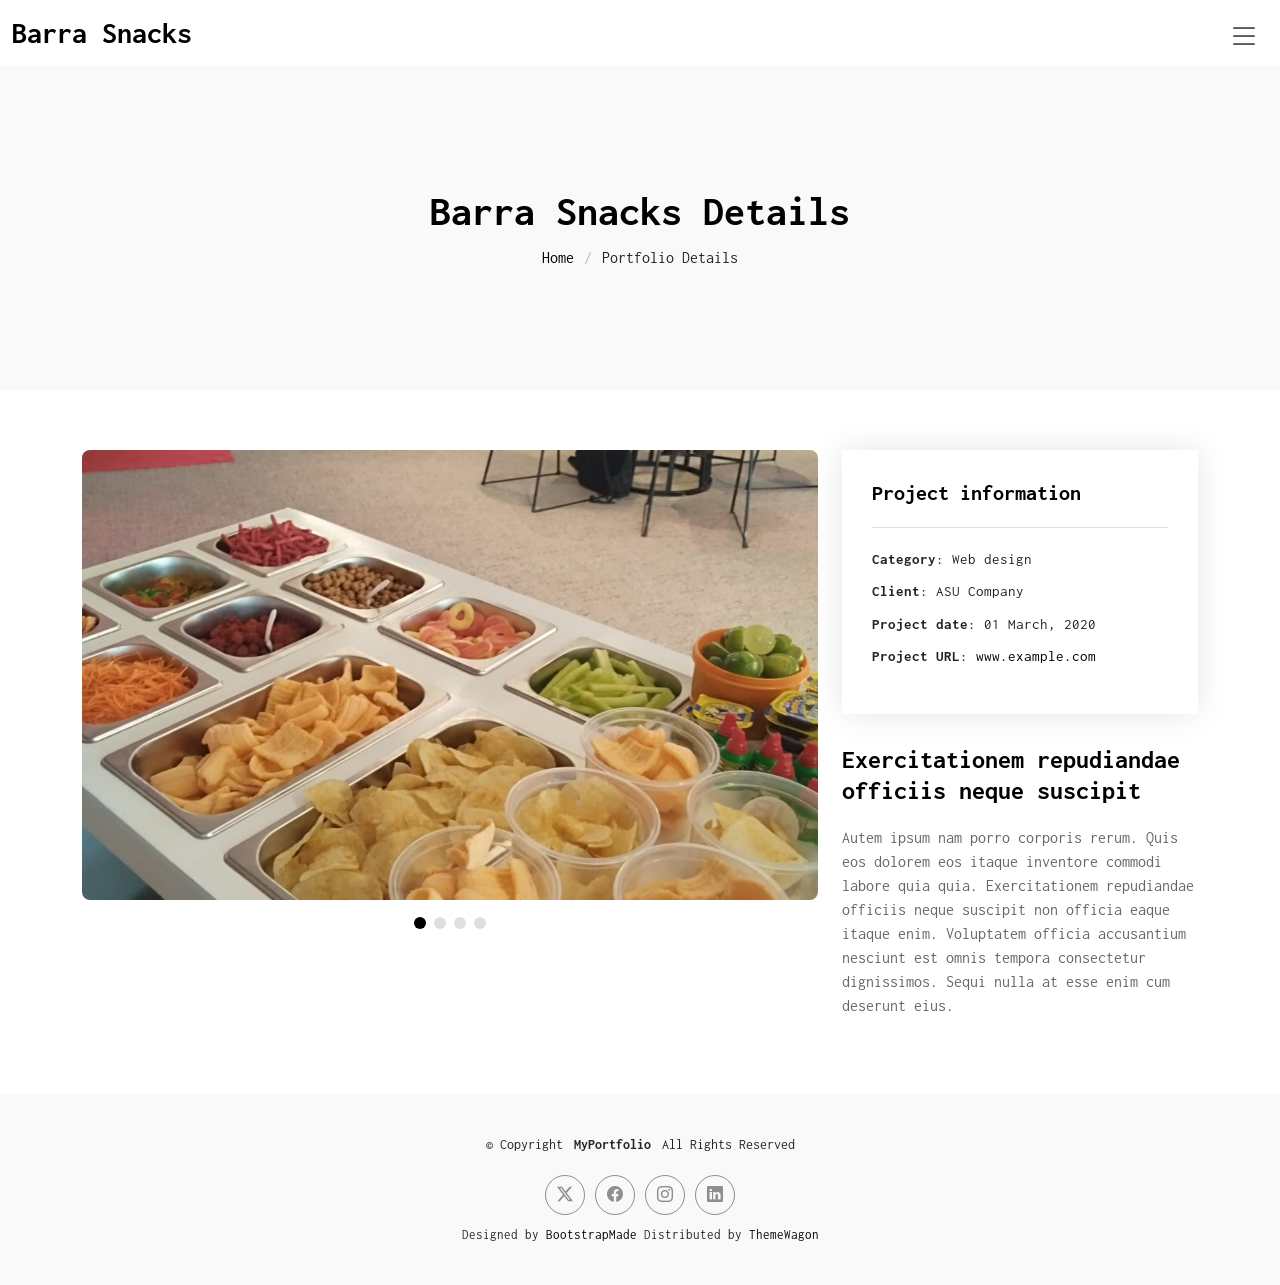
==== portfolio-barraSnacks.html @ 60c703ab "primera carga" ====
<!DOCTYPE html>
<html lang="en">

<head>
  <meta charset="utf-8">
  <meta content="width=device-width, initial-scale=1.0" name="viewport">
  <title>Barra Snacks</title>
  <meta name="description" content="">
  <meta name="keywords" content="">

  <!-- Favicons -->
  <link href="assets/img/favicon.png" rel="icon">
  <link href="assets/img/apple-touch-icon.png" rel="apple-touch-icon">

  <!-- Fonts -->
  <link href="https://fonts.googleapis.com" rel="preconnect">
  <link href="https://fonts.gstatic.com" rel="preconnect" crossorigin>
  <link href="https://fonts.googleapis.com/css2?family=Inconsolata:wght@200;300;400;500;600;700;800;900&display=swap" rel="stylesheet">

  <!-- Vendor CSS Files -->
  <link href="assets/vendor/bootstrap/css/bootstrap.min.css" rel="stylesheet">
  <link href="assets/vendor/bootstrap-icons/bootstrap-icons.css" rel="stylesheet">
  <link href="assets/vendor/aos/aos.css" rel="stylesheet">
  <link href="assets/vendor/glightbox/css/glightbox.min.css" rel="stylesheet">
  <link href="assets/vendor/swiper/swiper-bundle.min.css" rel="stylesheet">

  <!-- Main CSS File -->
  <link href="assets/css/main.css" rel="stylesheet">

</head>

<body class="portfolio-details-page">

  <header id="header" class="header d-flex align-items-center sticky-top">
    <div class="container-fluid  position-relative d-flex align-items-center justify-content-between">

      <a href="index.html" class="logo d-flex align-items-center">
        <!-- Uncomment the line below if you also wish to use an image logo -->
        <!-- <img src="assets/img/logo.png" alt=""> -->
        <h1 class="sitename">Barra Snacks</h1>
      </a>

      <nav id="navmenu" class="navmenu">
        <ul>
          <li><a href="index.html">Home</a></li>
          <li><a href="about.html">About</a></li>
          <li><a href="services.html">Services</a></li>
          <li><a href="portfolio.html">Portfolio</a></li>
          <li class="dropdown"><a href="#"><span>Dropdown</span> <i class="bi bi-chevron-down toggle-dropdown"></i></a>
            <ul>
              <li><a href="#">Dropdown 1</a></li>
              <li class="dropdown"><a href="#"><span>Deep Dropdown</span> <i class="bi bi-chevron-down toggle-dropdown"></i></a>
                <ul>
                  <li><a href="#">Deep Dropdown 1</a></li>
                  <li><a href="#">Deep Dropdown 2</a></li>
                  <li><a href="#">Deep Dropdown 3</a></li>
                  <li><a href="#">Deep Dropdown 4</a></li>
                  <li><a href="#">Deep Dropdown 5</a></li>
                </ul>
              </li>
              <li><a href="#">Dropdown 2</a></li>
              <li><a href="#">Dropdown 3</a></li>
              <li><a href="#">Dropdown 4</a></li>
            </ul>
          </li>
          <li><a href="contact.html">Contact</a></li>
        </ul>
        <i class="mobile-nav-toggle d-xl-none bi bi-list"></i>
      </nav>

    </div>
  </header>

  <main class="main">

    <!-- Page Title -->
    <div class="page-title light-background">
      <div class="container">
        <h1>Barra Snacks Details</h1>
        <nav class="breadcrumbs">
          <ol>
            <li><a href="index.html">Home</a></li>
            <li class="current">Portfolio Details</li>
          </ol>
        </nav>
      </div>
    </div><!-- End Page Title -->

    <!-- Portfolio Details Section -->
    <section id="portfolio-details" class="portfolio-details section">

      <div class="container" data-aos="fade-up" data-aos-delay="100">

        <div class="row gy-4">

          <div class="col-lg-8">
            <div class="portfolio-details-slider swiper init-swiper">

              <script type="application/json" class="swiper-config">
                {
                  "loop": true,
                  "speed": 600,
                  "autoplay": {
                    "delay": 5000
                  },
                  "slidesPerView": "auto",
                  "pagination": {
                    "el": ".swiper-pagination",
                    "type": "bullets",
                    "clickable": true
                  }
                }
              </script>

              <div class="swiper-wrapper align-items-center">

                <div class="swiper-slide">
                  <img src="assets/img/enGlobo/barraSnacks/bs1.jpeg" alt="">
                </div>

                <div class="swiper-slide">
                  <img src="assets/img/enGlobo/barraSnacks/bs2.jpeg" alt="">
                </div>

                <div class="swiper-slide">
                  <img src="assets/img/enGlobo/barraSnacks/bs3.jpeg" alt="">
                </div>

                <div class="swiper-slide">
                  <img src="assets/img/enGlobo/barraSnacks/bs4.jpeg" alt="">
                </div>

              </div>
              <div class="swiper-pagination"></div>
            </div>
          </div>

          <div class="col-lg-4">
            <div class="portfolio-info" data-aos="fade-up" data-aos-delay="200">
              <h3>Project information</h3>
              <ul>
                <li><strong>Category</strong>: Web design</li>
                <li><strong>Client</strong>: ASU Company</li>
                <li><strong>Project date</strong>: 01 March, 2020</li>
                <li><strong>Project URL</strong>: <a href="#">www.example.com</a></li>
              </ul>
            </div>
            <div class="portfolio-description" data-aos="fade-up" data-aos-delay="300">
              <h2>Exercitationem repudiandae officiis neque suscipit</h2>
              <p>
                Autem ipsum nam porro corporis rerum. Quis eos dolorem eos itaque inventore commodi labore quia quia. Exercitationem repudiandae officiis neque suscipit non officia eaque itaque enim. Voluptatem officia accusantium nesciunt est omnis tempora consectetur dignissimos. Sequi nulla at esse enim cum deserunt eius.
              </p>
            </div>
          </div>
          

        </div>

      </div>

    </section><!-- /Portfolio Details Section -->

  </main>

  <footer id="footer" class="footer light-background">

    <div class="container">
      <div class="copyright text-center ">
        <p>© <span>Copyright</span> <strong class="px-1 sitename">MyPortfolio</strong> <span>All Rights Reserved</span></p>
      </div>
      <div class="social-links d-flex justify-content-center">
        <a href=""><i class="bi bi-twitter-x"></i></a>
        <a href=""><i class="bi bi-facebook"></i></a>
        <a href=""><i class="bi bi-instagram"></i></a>
        <a href=""><i class="bi bi-linkedin"></i></a>
      </div>
      <div class="credits">
        <!-- All the links in the footer should remain intact. -->
        <!-- You can delete the links only if you've purchased the pro version. -->
        <!-- Licensing information: https://bootstrapmade.com/license/ -->
        <!-- Purchase the pro version with working PHP/AJAX contact form: [buy-url] -->
        Designed by <a href="https://bootstrapmade.com/">BootstrapMade</a> Distributed by <a href="https://themewagon.com" target="_blank">ThemeWagon</a>
      </div>
    </div>

  </footer>

  <!-- Scroll Top -->
  <a href="#" id="scroll-top" class="scroll-top d-flex align-items-center justify-content-center"><i class="bi bi-arrow-up-short"></i></a>

  <!-- Preloader -->
  <div id="preloader"></div>

  <!-- Vendor JS Files -->
  <script src="assets/vendor/bootstrap/js/bootstrap.bundle.min.js"></script>
  <script src="assets/vendor/php-email-form/validate.js"></script>
  <script src="assets/vendor/aos/aos.js"></script>
  <script src="assets/vendor/glightbox/js/glightbox.min.js"></script>
  <script src="assets/vendor/imagesloaded/imagesloaded.pkgd.min.js"></script>
  <script src="assets/vendor/isotope-layout/isotope.pkgd.min.js"></script>
  <script src="assets/vendor/swiper/swiper-bundle.min.js"></script>

  <!-- Main JS File -->
  <script src="assets/js/main.js"></script>

</body>

</html>
---- assets/css/main.css ----
/**
* Template Name: MyPortfolio
* Template URL: https://bootstrapmade.com/myportfolio-bootstrap-portfolio-website-template/
* Updated: Aug 08 2024 with Bootstrap v5.3.3
* Author: BootstrapMade.com
* License: https://bootstrapmade.com/license/
*/

/*--------------------------------------------------------------
# Font & Color Variables
# Help: https://bootstrapmade.com/color-system/
--------------------------------------------------------------*/
/* Fonts */
:root {
  --default-font: "Inconsolata",  system-ui, -apple-system, "Segoe UI", Roboto, "Helvetica Neue", Arial, "Noto Sans", "Liberation Sans", sans-serif, "Apple Color Emoji", "Segoe UI Emoji", "Segoe UI Symbol", "Noto Color Emoji";
  --heading-font: "Inconsolata",  sans-serif;
  --nav-font: "Inconsolata",  sans-serif;
}

/* Global Colors - The following color variables are used throughout the website. Updating them here will change the color scheme of the entire website */
:root { 
  --background-color: #ffffff; /* Background color for the entire website, including individual sections */
  --default-color: #212529; /* Default color used for the majority of the text content across the entire website */
  --heading-color: #000000; /* Color for headings, subheadings and title throughout the website */
  --accent-color: #000000; /* Accent color that represents your brand on the website. It's used for buttons, links, and other elements that need to stand out */
  --surface-color: #ffffff; /* The surface color is used as a background of boxed elements within sections, such as cards, icon boxes, or other elements that require a visual separation from the global background. */
  --contrast-color: #ffffff; /* Contrast color for text, ensuring readability against backgrounds of accent, heading, or default colors. */
}

/* Nav Menu Colors - The following color variables are used specifically for the navigation menu. They are separate from the global colors to allow for more customization options */
:root {
  --nav-color: #5b5b5b;  /* The default color of the main navmenu links */
  --nav-hover-color: #000000; /* Applied to main navmenu links when they are hovered over or active */
  --nav-mobile-background-color: #f5f5f5; /* Used as the background color for mobile navigation menu */
  --nav-dropdown-background-color: #ffffff; /* Used as the background color for dropdown items that appear when hovering over primary navigation items */
  --nav-dropdown-color: #5b5b5b; /* Used for navigation links of the dropdown items in the navigation menu. */
  --nav-dropdown-hover-color: #000000; /* Similar to --nav-hover-color, this color is applied to dropdown navigation links when they are hovered over. */
}

/* Color Presets - These classes override global colors when applied to any section or element, providing reuse of the sam color scheme. */

.light-background {
  --background-color: #f9f9f9;
  --surface-color: #ffffff;
}

.dark-background {
  --background-color: #060606;
  --default-color: #ffffff;
  --heading-color: #ffffff;
  --surface-color: #252525;
  --contrast-color: #ffffff;
}

/* Smooth scroll */
:root {
  scroll-behavior: smooth;
}

/*--------------------------------------------------------------
# General Styling & Shared Classes
--------------------------------------------------------------*/
body {
  color: var(--default-color);
  background-color: var(--background-color);
  font-family: var(--default-font);
}

a {
  color: var(--accent-color);
  text-decoration: none;
  transition: 0.3s;
}

a:hover {
  color: color-mix(in srgb, var(--accent-color), transparent 25%);
  text-decoration: none;
}

h1,
h2,
h3,
h4,
h5,
h6 {
  color: var(--heading-color);
  font-family: var(--heading-font);
}

/* PHP Email Form Messages
------------------------------*/
.php-email-form .error-message {
  display: none;
  background: #df1529;
  color: #ffffff;
  text-align: left;
  padding: 15px;
  margin-bottom: 24px;
  font-weight: 600;
}

.php-email-form .sent-message {
  display: none;
  color: #ffffff;
  background: #059652;
  text-align: center;
  padding: 15px;
  margin-bottom: 24px;
  font-weight: 600;
}

.php-email-form .loading {
  display: none;
  background: var(--surface-color);
  text-align: center;
  padding: 15px;
  margin-bottom: 24px;
}

.php-email-form .loading:before {
  content: "";
  display: inline-block;
  border-radius: 50%;
  width: 24px;
  height: 24px;
  margin: 0 10px -6px 0;
  border: 3px solid var(--accent-color);
  border-top-color: var(--surface-color);
  animation: php-email-form-loading 1s linear infinite;
}

@keyframes php-email-form-loading {
  0% {
    transform: rotate(0deg);
  }

  100% {
    transform: rotate(360deg);
  }
}

/*--------------------------------------------------------------
# Global Header
--------------------------------------------------------------*/
.header {
  color: var(--default-color);
  background-color: var(--background-color);
  padding: 15px 0;
  transition: all 0.5s;
  z-index: 997;
}

.header .logo {
  line-height: 1;
}

.header .logo img {
  max-height: 32px;
  margin-right: 8px;
}

.header .logo h1 {
  font-size: 30px;
  margin: 0;
  font-weight: 700;
  color: var(--heading-color);
}

/*--------------------------------------------------------------
# Navigation Menu
--------------------------------------------------------------*/
/* Navmenu */
.mobile-nav-toggle {
  color: var(--nav-color);
  position: fixed;
  top: 20px;
  right: 20px;
  font-size: 32px;
  line-height: 0;
  cursor: pointer;
  display: block !important;
  z-index: 998;
  transition: 0.3s;
}

.mobile-nav-toggle:hover {
  color: var(--nav-hover-color);
}

.navmenu {
  position: fixed;
  top: 0;
  bottom: 0;
  right: -300px;
  z-index: 997;
  transition: 0.3s;
  width: 300px;
  overflow: hidden;
}

.navmenu ul {
  display: block;
  list-style: none;
  padding: 10px 0;
  margin: 0;
  overflow-y: auto;
  transition: 0.3s;
  z-index: 998;
}

.navmenu a,
.navmenu a:focus {
  color: var(--nav-dropdown-color);
  padding: 10px 20px;
  font-family: var(--nav-font);
  font-size: 17px;
  font-weight: 500;
  display: flex;
  align-items: center;
  justify-content: space-between;
  white-space: nowrap;
  transition: 0.3s;
}

.navmenu a i,
.navmenu a:focus i {
  font-size: 12px;
  line-height: 0;
  margin-left: 5px;
  width: 30px;
  height: 30px;
  display: flex;
  align-items: center;
  justify-content: center;
  border-radius: 50%;
  transition: 0.3s;
  background-color: color-mix(in srgb, var(--accent-color), transparent 90%);
}

.navmenu a i:hover,
.navmenu a:focus i:hover {
  background-color: var(--accent-color);
  color: var(--contrast-color);
}

.navmenu a:hover,
.navmenu .active,
.navmenu .active:focus {
  color: var(--nav-dropdown-hover-color);
}

.navmenu .active i,
.navmenu .active:focus i {
  background-color: var(--accent-color);
  color: var(--contrast-color);
  transform: rotate(180deg);
}

.navmenu .dropdown ul {
  position: static;
  display: none;
  z-index: 99;
  padding: 10px 0;
  margin: 10px 20px;
  box-shadow: none;
  transition: all 0.5s ease-in-out;
}

.navmenu .dropdown>.dropdown-active {
  display: block;
  background-color: var(--nav-dropdown-background-color);
  border: 1px solid color-mix(in srgb, var(--nav-dropdown-color), transparent 90%);
}

.mobile-nav-active {
  overflow: hidden;
}

.mobile-nav-active .mobile-nav-toggle {
  right: 310px;
  background-color: var(--surface-color);
  border-radius: 50%;
  border: 1px solid color-mix(in srgb, var(--default-color), transparent 80%);
}

.mobile-nav-active .navmenu {
  position: fixed;
  overflow: hidden;
  top: 0;
  bottom: 0;
  right: 0;
  background-color: var(--nav-mobile-background-color);
  transition: 0.3s;
}

/*--------------------------------------------------------------
# Global Footer
--------------------------------------------------------------*/
.footer {
  color: var(--default-color);
  background-color: var(--background-color);
  font-size: 14px;
  padding: 40px 0;
  position: relative;
}

.footer .copyright p {
  margin-bottom: 0;
}

.footer .social-links {
  margin-top: 20px;
}

.footer .social-links a {
  display: flex;
  align-items: center;
  justify-content: center;
  width: 40px;
  height: 40px;
  border-radius: 50%;
  border: 1px solid color-mix(in srgb, var(--default-color), transparent 50%);
  font-size: 16px;
  color: color-mix(in srgb, var(--default-color), transparent 50%);
  margin: 0 5px;
  transition: 0.3s;
}

.footer .social-links a:hover {
  color: var(--accent-color);
  border-color: var(--accent-color);
}

.footer .credits {
  margin-top: 10px;
  font-size: 13px;
  text-align: center;
}

/*--------------------------------------------------------------
# Preloader
--------------------------------------------------------------*/
#preloader {
  position: fixed;
  inset: 0;
  z-index: 9999;
  overflow: hidden;
  background-color: var(--background-color);
  transition: all 0.6s ease-out;
}

#preloader:before {
  content: "";
  position: fixed;
  top: calc(50% - 30px);
  left: calc(50% - 30px);
  border: 6px solid var(--accent-color);
  border-top-color: color-mix(in srgb, var(--accent-color), transparent 90%);
  border-radius: 50%;
  width: 60px;
  height: 60px;
  animation: animate-preloader 1s linear infinite;
}

@keyframes animate-preloader {
  0% {
    transform: rotate(0deg);
  }

  100% {
    transform: rotate(360deg);
  }
}

/*--------------------------------------------------------------
# Scroll Top Button
--------------------------------------------------------------*/
.scroll-top {
  position: fixed;
  visibility: hidden;
  opacity: 0;
  right: 15px;
  bottom: -15px;
  z-index: 99999;
  background-color: var(--accent-color);
  width: 44px;
  height: 44px;
  border-radius: 50px;
  transition: all 0.4s;
}

.scroll-top i {
  font-size: 24px;
  color: var(--contrast-color);
  line-height: 0;
}

.scroll-top:hover {
  background-color: color-mix(in srgb, var(--accent-color), transparent 20%);
  color: var(--contrast-color);
}

.scroll-top.active {
  visibility: visible;
  opacity: 1;
  bottom: 15px;
}

/*--------------------------------------------------------------
# Disable aos animation delay on mobile devices
--------------------------------------------------------------*/
@media screen and (max-width: 768px) {
  [data-aos-delay] {
    transition-delay: 0 !important;
  }
}

/*--------------------------------------------------------------
# Global Page Titles & Breadcrumbs
--------------------------------------------------------------*/
.page-title {
  color: var(--default-color);
  background-color: var(--background-color);
  padding: 120px 0;
  text-align: center;
  position: relative;
}

.page-title h1 {
  font-size: 42px;
  font-weight: 700;
  margin-bottom: 10px;
}

.page-title .breadcrumbs ol {
  display: flex;
  flex-wrap: wrap;
  list-style: none;
  justify-content: center;
  padding: 0;
  margin: 0;
  font-size: 16px;
  font-weight: 400;
}

.page-title .breadcrumbs ol li+li {
  padding-left: 10px;
}

.page-title .breadcrumbs ol li+li::before {
  content: "/";
  display: inline-block;
  padding-right: 10px;
  color: color-mix(in srgb, var(--default-color), transparent 70%);
}

/*--------------------------------------------------------------
# Global Sections
--------------------------------------------------------------*/
section,
.section {
  color: var(--default-color);
  background-color: var(--background-color);
  padding: 60px 0;
  scroll-margin-top: 90px;
  overflow: clip;
}

@media (max-width: 1199px) {

  section,
  .section {
    scroll-margin-top: 66px;
  }
}

/*--------------------------------------------------------------
# Global Section Titles
--------------------------------------------------------------*/
.section-title {
  text-align: center;
  padding-bottom: 60px;
  position: relative;
}

.section-title h2 {
  font-size: 32px;
  font-weight: 400;
  margin-bottom: 15px;
}

.section-title p {
  margin-bottom: 0;
}

/*--------------------------------------------------------------
# Portfolio Section
--------------------------------------------------------------*/
.portfolio .portfolio-info h3 {
  font-size: 24px;
  margin-bottom: 5px;
}

.portfolio .portfolio-info p {
  font-size: 15px;
}

.portfolio .portfolio-filters {
  padding: 0;
  margin: 0 auto 20px auto;
  list-style: none;
}

.portfolio .portfolio-filters li {
  cursor: pointer;
  display: inline-block;
  padding: 0;
  font-size: 16px;
  font-weight: 400;
  margin: 0 10px;
  line-height: 1;
  margin-bottom: 5px;
  transition: all 0.3s ease-in-out;
}

.portfolio .portfolio-filters li:hover,
.portfolio .portfolio-filters li.filter-active {
  border-bottom: 2px solid var(--default-color);
  padding-bottom: 3px;
}

.portfolio .portfolio-filters li:first-child {
  margin-left: 0;
}

.portfolio .portfolio-filters li:last-child {
  margin-right: 5px;
}

@media (max-width: 575px) {
  .portfolio .portfolio-filters li {
    font-size: 14px;
    margin: 0 5px;
  }
}

.portfolio .portfolio-content {
  position: relative;
  overflow: hidden;
}

.portfolio .portfolio-content img {
  transition: 0.3s;
}

.portfolio .portfolio-content .portfolio-info {
  opacity: 0;
  position: absolute;
  inset: 0;
  z-index: 3;
  transition: all ease-in-out 0.3s;
  background: rgba(0, 0, 0, 0.6);
  padding: 15px;
  display: flex;
  align-items: center;
  justify-content: center;
  flex-direction: column;
}

.portfolio .portfolio-content .portfolio-info h4 {
  font-size: 18px;
  mask-border: 0;
  font-weight: 400;
  color: #ffffff;
  display: inline-block;
}

.portfolio .portfolio-content .portfolio-info p {
  text-align: center;
  display: inline-block;
  font-size: 14px;
  font-weight: 400;
  color: rgba(255, 255, 255, 0.8);
}

.portfolio .portfolio-content .portfolio-info .preview-link,
.portfolio .portfolio-content .portfolio-info .details-link {
  font-size: 26px;
  color: #fff;
  transition: 0.3s;
  line-height: 1.2;
}

.portfolio .portfolio-content .portfolio-info .preview-link:hover,
.portfolio .portfolio-content .portfolio-info .details-link:hover {
  color: var(--accent-color);
}

.portfolio .portfolio-content .portfolio-info .details-link {
  left: 50%;
  font-size: 34px;
  line-height: 0;
}

.portfolio .portfolio-content:hover .portfolio-info {
  opacity: 1;
}

.portfolio .portfolio-content:hover img {
  transform: scale(1.1);
}

/*--------------------------------------------------------------
# Clients Section
--------------------------------------------------------------*/
.clients .swiper-slide img {
  opacity: 0.5;
  transition: 0.3s;
  filter: grayscale(100);
}

.clients .swiper-slide img:hover {
  filter: none;
  opacity: 1;
}

.clients .swiper-wrapper {
  height: auto;
}

.clients .swiper-pagination {
  margin-top: 20px;
  position: relative;
}

.clients .swiper-pagination .swiper-pagination-bullet {
  width: 12px;
  height: 12px;
  opacity: 1;
  background-color: color-mix(in srgb, var(--default-color), transparent 80%);
}

.clients .swiper-pagination .swiper-pagination-bullet-active {
  background-color: var(--accent-color);
}

/*--------------------------------------------------------------
# Services Section
--------------------------------------------------------------*/
.services .service-item {
  background-color: var(--surface-color);
  padding: 40px;
  box-shadow: 0px 0 30px rgba(0, 0, 0, 0.1);
  height: 100%;
}

.services .service-item .icon {
  width: 48px;
  height: 48px;
  position: relative;
  margin-bottom: 50px;
}

.services .service-item .icon i {
  color: color-mix(in srgb, var(--heading-color), transparent 30%);
  font-size: 56px;
  transition: ease-in-out 0.3s;
  z-index: 2;
  position: relative;
}

.services .service-item .icon:before {
  position: absolute;
  content: "";
  height: 100%;
  width: 100%;
  background: color-mix(in srgb, var(--heading-color), transparent 95%);
  border-radius: 50px;
  z-index: 1;
  top: 10px;
  right: -20px;
  transition: 0.3s;
}

.services .service-item h3 {
  color: color-mix(in srgb, var(--heading-color), transparent 20%);
  font-weight: 700;
  margin: 0 0 20px 0;
  padding-bottom: 8px;
  font-size: 22px;
  position: relative;
  display: inline-block;
  border-bottom: 4px solid color-mix(in srgb, var(--heading-color), transparent 90%);
  transition: 0.3s;
}

.services .service-item p {
  line-height: 24px;
  font-size: 14px;
  margin-bottom: 0;
}

.services .service-item .readmore {
  margin-top: 15px;
  display: inline-block;
  color: color-mix(in srgb, var(--default-color), transparent 30%);
}

.services .service-item:hover .icon i {
  color: var(--heading-color);
}

.services .service-item:hover .icon:before {
  background: color-mix(in srgb, var(--heading-color), transparent 90%);
}

.services .service-item:hover h3 {
  border-color: color-mix(in srgb, var(--accent-color), transparent 70%);
  color: var(--heading-color);
}

.services .service-item:hover .readmore {
  color: var(--accent-color);
}

/*--------------------------------------------------------------
# Testimonials Section
--------------------------------------------------------------*/
.testimonials .section-header {
  margin-bottom: 40px;
}

.testimonials .testimonials-carousel,
.testimonials .testimonials-slider {
  overflow: hidden;
}

.testimonials .testimonial-item {
  text-align: center;
}

.testimonials .testimonial-item .testimonial-img {
  width: 120px;
  border-radius: 50%;
  border: 4px solid var(--background-color);
  margin: 0 auto;
}

.testimonials .testimonial-item h3 {
  font-size: 20px;
  font-weight: bold;
  margin: 10px 0 5px 0;
}

.testimonials .testimonial-item h4 {
  font-size: 14px;
  color: color-mix(in srgb, var(--default-color), transparent 40%);
  margin: 0 0 15px 0;
}

.testimonials .testimonial-item .stars {
  margin-bottom: 15px;
}

.testimonials .testimonial-item .stars i {
  color: #ffc107;
  margin: 0 1px;
}

.testimonials .testimonial-item .quote-icon-left,
.testimonials .testimonial-item .quote-icon-right {
  color: color-mix(in srgb, var(--accent-color), transparent 50%);
  font-size: 26px;
  line-height: 0;
}

.testimonials .testimonial-item .quote-icon-left {
  display: inline-block;
  left: -5px;
  position: relative;
}

.testimonials .testimonial-item .quote-icon-right {
  display: inline-block;
  right: -5px;
  position: relative;
  top: 10px;
  transform: scale(-1, -1);
}

.testimonials .testimonial-item p {
  font-style: italic;
  margin: 0 auto 15px auto;
}

.testimonials .swiper-wrapper {
  height: auto;
}

.testimonials .swiper-pagination {
  margin-top: 20px;
  position: relative;
}

.testimonials .swiper-pagination .swiper-pagination-bullet {
  width: 12px;
  height: 12px;
  opacity: 1;
  background-color: color-mix(in srgb, var(--default-color), transparent 85%);
}

.testimonials .swiper-pagination .swiper-pagination-bullet-active {
  background-color: var(--accent-color);
}

@media (min-width: 992px) {
  .testimonials .testimonial-item p {
    width: 80%;
  }
}

/*--------------------------------------------------------------
# About Section
--------------------------------------------------------------*/
.about .content h2 {
  font-weight: 700;
  font-size: 24px;
}

.about .content ul {
  list-style: none;
  padding: 0;
}

.about .content ul li {
  margin-bottom: 20px;
  display: flex;
  align-items: center;
}

.about .content ul strong {
  margin-right: 10px;
}

.about .content ul i {
  font-size: 16px;
  margin-right: 5px;
  color: var(--accent-color);
  line-height: 0;
}

/*--------------------------------------------------------------
# Resume Section
--------------------------------------------------------------*/
.resume .resume-title {
  color: var(--heading-color);
  font-size: 26px;
  font-weight: 700;
  margin-top: 20px;
  margin-bottom: 20px;
}

.resume .resume-item {
  padding: 0 0 20px 20px;
  margin-top: -2px;
  border-left: 2px solid var(--accent-color);
  position: relative;
}

.resume .resume-item h4 {
  line-height: 18px;
  font-size: 18px;
  font-weight: 600;
  text-transform: uppercase;
  color: color-mix(in srgb, var(--default-color), transparent 20%);
  margin-bottom: 10px;
}

.resume .resume-item h5 {
  font-size: 16px;
  padding: 5px 15px;
  display: inline-block;
  font-weight: 600;
  margin-bottom: 10px;
}

.resume .resume-item ul {
  padding-left: 20px;
}

.resume .resume-item ul li {
  padding-bottom: 10px;
}

.resume .resume-item:last-child {
  padding-bottom: 0;
}

.resume .resume-item::before {
  content: "";
  position: absolute;
  width: 16px;
  height: 16px;
  border-radius: 50px;
  left: -9px;
  top: 0;
  background: var(--background-color);
  border: 2px solid var(--accent-color);
}

/*--------------------------------------------------------------
# Pricing Section
--------------------------------------------------------------*/
.pricing .pricing-item {
  background-color: var(--surface-color);
  padding: 60px 40px;
  box-shadow: 0 3px 20px -2px rgba(0, 0, 0, 0.1);
  height: 100%;
  position: relative;
}

.pricing h3 {
  font-weight: 600;
  margin-bottom: 15px;
  font-size: 20px;
}

.pricing h4 {
  font-size: 48px;
  color: var(--accent-color);
  font-family: var(--heading-font);
  font-weight: 400;
}

.pricing h4 sup {
  font-size: 28px;
}

.pricing h4 span {
  color: color-mix(in srgb, var(--default-color), transparent 60%);
  font-size: 18px;
}

.pricing ul {
  padding: 20px 0;
  list-style: none;
  color: color-mix(in srgb, var(--default-color), transparent 30%);
  text-align: left;
  line-height: 20px;
}

.pricing ul li {
  padding: 10px 0;
  display: flex;
  align-items: center;
}

.pricing ul i {
  color: #059652;
  font-size: 24px;
  padding-right: 3px;
}

.pricing ul .na {
  color: color-mix(in srgb, var(--default-color), transparent 60%);
}

.pricing ul .na i {
  color: color-mix(in srgb, var(--default-color), transparent 60%);
}

.pricing ul .na span {
  text-decoration: line-through;
}

.pricing .buy-btn {
  color: color-mix(in srgb, var(--default-color), transparent 40%);
  background-color: var(--background-color);
  display: inline-block;
  padding: 8px 35px 10px 35px;
  border-radius: 4px;
  border: 1px solid color-mix(in srgb, var(--default-color), transparent 60%);
  transition: none;
  font-size: 16px;
  font-weight: 500;
  font-family: var(--heading-font);
  transition: 0.3s;
}

.pricing .buy-btn:hover {
  background: var(--accent-color);
  border-color: var(--accent-color);
  color: var(--contrast-color);
}

.pricing .featured {
  z-index: 10;
}

.pricing .featured .pricing-item {
  background: var(--accent-color);
}

@media (min-width: 992px) {
  .pricing .featured .pricing-item {
    transform: scale(1.02, 1.1);
  }
}

.pricing .featured h3,
.pricing .featured h4,
.pricing .featured h4 span,
.pricing .featured ul,
.pricing .featured ul .na,
.pricing .featured ul i,
.pricing .featured ul .na i {
  color: var(--contrast-color);
}

.pricing .featured .buy-btn {
  background: var(--accent-color);
  color: var(--contrast-color);
  border-color: var(--contrast-color);
}

.pricing .featured .buy-btn:hover {
  background: color-mix(in srgb, var(--background-color), transparent 92%);
}

/*--------------------------------------------------------------
# Alt Pricing Section
--------------------------------------------------------------*/
.alt-pricing .pricing-item {
  border-bottom: 1px dashed color-mix(in srgb, var(--default-color), transparent 60%);
  width: 100%;
  height: 100%;
  padding: 0 0 15px 0;
}

.alt-pricing .pricing-item h3 {
  margin: 0;
  font-size: 20px;
  font-weight: 600;
}

.alt-pricing .pricing-item h4 {
  margin: 0;
  font-size: 18px;
  color: var(--accent-color);
}

/*--------------------------------------------------------------
# Portfolio Details Section
--------------------------------------------------------------*/
.portfolio-details .portfolio-details-slider img {
  width: 100%;
}

.portfolio-details .portfolio-details-slider .swiper-pagination {
  margin-top: 20px;
  position: relative;
}

.portfolio-details .portfolio-details-slider .swiper-pagination .swiper-pagination-bullet {
  width: 12px;
  height: 12px;
  background-color: color-mix(in srgb, var(--default-color), transparent 85%);
  opacity: 1;
}

.portfolio-details .portfolio-details-slider .swiper-pagination .swiper-pagination-bullet-active {
  background-color: var(--accent-color);
}

.portfolio-details .portfolio-info {
  background-color: var(--surface-color);
  padding: 30px;
  box-shadow: 0px 0 30px rgba(0, 0, 0, 0.1);
}

.portfolio-details .portfolio-info h3 {
  font-size: 22px;
  font-weight: 700;
  margin-bottom: 20px;
  padding-bottom: 20px;
  border-bottom: 1px solid color-mix(in srgb, var(--default-color), transparent 85%);
}

.portfolio-details .portfolio-info ul {
  list-style: none;
  padding: 0;
  font-size: 15px;
}

.portfolio-details .portfolio-info ul li+li {
  margin-top: 10px;
}

.portfolio-details .portfolio-description {
  padding-top: 30px;
}

.portfolio-details .portfolio-description h2 {
  font-size: 26px;
  font-weight: 700;
  margin-bottom: 20px;
}

.portfolio-details .portfolio-description p {
  padding: 0;
  color: color-mix(in srgb, var(--default-color), transparent 30%);
}

/*--------------------------------------------------------------
# Service Details Section
--------------------------------------------------------------*/
.service-details .services-list {
  background-color: var(--surface-color);
  padding: 10px 30px;
  border: 1px solid color-mix(in srgb, var(--default-color), transparent 90%);
  margin-bottom: 20px;
}

.service-details .services-list a {
  display: block;
  line-height: 1;
  padding: 8px 0 8px 15px;
  border-left: 3px solid color-mix(in srgb, var(--default-color), transparent 70%);
  margin: 20px 0;
  color: color-mix(in srgb, var(--default-color), transparent 20%);
  transition: 0.3s;
}

.service-details .services-list a.active {
  color: var(--heading-color);
  font-weight: 700;
  border-color: var(--accent-color);
}

.service-details .services-list a:hover {
  border-color: var(--accent-color);
}

.service-details .services-img {
  margin-bottom: 20px;
}

.service-details h3 {
  font-size: 26px;
  font-weight: 700;
}

.service-details h4 {
  font-size: 20px;
  font-weight: 700;
}

.service-details p {
  font-size: 15px;
}

.service-details ul {
  list-style: none;
  padding: 0;
  font-size: 15px;
}

.service-details ul li {
  padding: 5px 0;
  display: flex;
  align-items: center;
}

.service-details ul i {
  font-size: 20px;
  margin-right: 8px;
  color: var(--accent-color);
}

/*--------------------------------------------------------------
# Starter Section Section
--------------------------------------------------------------*/
.starter-section {
  /* Add your styles here */
}

/*--------------------------------------------------------------
# Contact Section
--------------------------------------------------------------*/
.contact {
  background-image: url("../img/contact-bg.png");
  background-position: left center;
  background-repeat: no-repeat;
  position: relative;
}

@media (max-width: 640px) {
  .contact {
    background-position: center 50px;
    background-size: contain;
  }
}

.contact:before {
  content: "";
  background: color-mix(in srgb, var(--background-color), transparent 30%);
  position: absolute;
  bottom: 0;
  top: 0;
  left: 0;
  right: 0;
}

.contact .info-item+.info-item {
  margin-top: 40px;
}

.contact .info-item i {
  background: var(--accent-color);
  color: var(--contrast-color);
  font-size: 20px;
  width: 44px;
  height: 44px;
  display: flex;
  justify-content: center;
  align-items: center;
  border-radius: 50px;
  transition: all 0.3s ease-in-out;
  margin-right: 15px;
}

.contact .info-item h3 {
  padding: 0;
  font-size: 18px;
  font-weight: 700;
  margin-bottom: 5px;
}

.contact .info-item p {
  padding: 0;
  margin-bottom: 0;
  font-size: 14px;
}

.contact .php-email-form {
  height: 100%;
}

.contact .php-email-form input[type=text],
.contact .php-email-form input[type=email],
.contact .php-email-form textarea {
  font-size: 14px;
  padding: 10px 15px;
  box-shadow: none;
  border-radius: 0;
  color: var(--default-color);
  background-color: color-mix(in srgb, var(--background-color), transparent 50%);
  border-color: color-mix(in srgb, var(--default-color), transparent 80%);
}

.contact .php-email-form input[type=text]:focus,
.contact .php-email-form input[type=email]:focus,
.contact .php-email-form textarea:focus {
  border-color: var(--accent-color);
}

.contact .php-email-form input[type=text]::placeholder,
.contact .php-email-form input[type=email]::placeholder,
.contact .php-email-form textarea::placeholder {
  color: color-mix(in srgb, var(--default-color), transparent 70%);
}

.contact .php-email-form button[type=submit] {
  color: var(--contrast-color);
  background: var(--accent-color);
  border: 0;
  padding: 10px 30px;
  transition: 0.4s;
  border-radius: 50px;
}

.contact .php-email-form button[type=submit]:hover {
  background: color-mix(in srgb, var(--accent-color), transparent 20%);
}

/* Fija la altura del contenedor del slide y centra su contenido */
.portfolio-details .swiper-slide {
  height: 450px; /* Ajusta este valor según la altura deseada */
  display: flex;
  align-items: center;
  justify-content: center;
  overflow: hidden;
}

/* Fuerza a la imagen a cubrir el área manteniendo su proporción */
.portfolio-details .swiper-slide img {
  width: 100%;
  height: 100%;
  object-fit: cover; /* Recorta los bordes para llenar el espacio sin deformar */
  border-radius: 8px; /* Opcional: bordes redondeados */
}
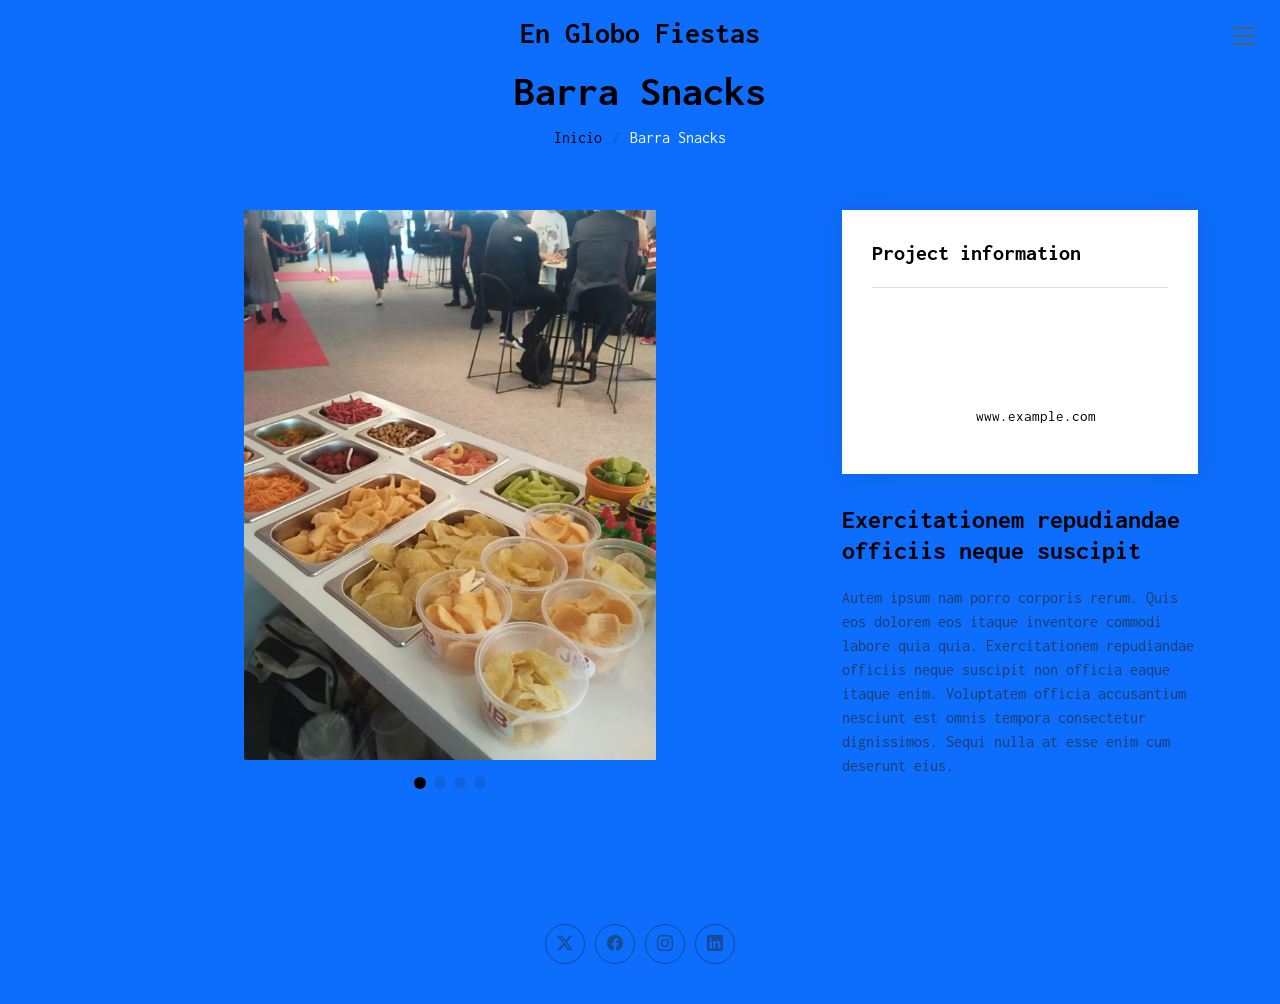
==== commit 86473ea0: "primeros cambios el fondo azul y logo" ====
--- a/portfolio-barraSnacks.html
+++ b/portfolio-barraSnacks.html
@@ -37,7 +37,7 @@
       <a href="index.html" class="logo d-flex align-items-center">
         <!-- Uncomment the line below if you also wish to use an image logo -->
         <!-- <img src="assets/img/logo.png" alt=""> -->
-        <h1 class="sitename">Barra Snacks</h1>
+        <h1 class="sitename">En Globo Fiestas</h1>
       </a>
 
       <nav id="navmenu" class="navmenu">
@@ -76,11 +76,11 @@
     <!-- Page Title -->
     <div class="page-title light-background">
       <div class="container">
-        <h1>Barra Snacks Details</h1>
+        <h1>Barra Snacks</h1>
         <nav class="breadcrumbs">
           <ol>
-            <li><a href="index.html">Home</a></li>
-            <li class="current">Portfolio Details</li>
+            <li><a href="index.html">Inicio</a></li>
+            <li class="current">Barra Snacks</li>
           </ol>
         </nav>
       </div>
@@ -165,22 +165,14 @@
   <footer id="footer" class="footer light-background">
 
     <div class="container">
-      <div class="copyright text-center ">
-        <p>© <span>Copyright</span> <strong class="px-1 sitename">MyPortfolio</strong> <span>All Rights Reserved</span></p>
-      </div>
+      
       <div class="social-links d-flex justify-content-center">
         <a href=""><i class="bi bi-twitter-x"></i></a>
         <a href=""><i class="bi bi-facebook"></i></a>
         <a href=""><i class="bi bi-instagram"></i></a>
         <a href=""><i class="bi bi-linkedin"></i></a>
       </div>
-      <div class="credits">
-        <!-- All the links in the footer should remain intact. -->
-        <!-- You can delete the links only if you've purchased the pro version. -->
-        <!-- Licensing information: https://bootstrapmade.com/license/ -->
-        <!-- Purchase the pro version with working PHP/AJAX contact form: [buy-url] -->
-        Designed by <a href="https://bootstrapmade.com/">BootstrapMade</a> Distributed by <a href="https://themewagon.com" target="_blank">ThemeWagon</a>
-      </div>
+      
     </div>
 
   </footer>
--- a/assets/css/main.css
+++ b/assets/css/main.css
@@ -421,7 +421,7 @@
 .page-title {
   color: var(--default-color);
   background-color: var(--background-color);
-  padding: 120px 0;
+  /*padding: 120px 0;*/
   text-align: center;
   position: relative;
 }
@@ -1285,7 +1285,7 @@
 
 /* Fija la altura del contenedor del slide y centra su contenido */
 .portfolio-details .swiper-slide {
-  height: 450px; /* Ajusta este valor según la altura deseada */
+  height: 550px; /* Ajusta este valor según la altura deseada */
   display: flex;
   align-items: center;
   justify-content: center;
@@ -1296,6 +1296,62 @@
 .portfolio-details .swiper-slide img {
   width: 100%;
   height: 100%;
-  object-fit: cover; /* Recorta los bordes para llenar el espacio sin deformar */
+  object-fit: contain; /* Recorta los bordes para llenar el espacio sin deformar */
   border-radius: 8px; /* Opcional: bordes redondeados */
+}
+
+/* cambio para logo inicial */
+
+/* Fondo azul para toda la página */
+body, 
+.index-page, 
+main,
+section, 
+.header, 
+.footer,
+.light-background {
+  background-color: #0d6efd !important; /* Cambia #0d6efd por el código de azul que prefieras */
+  color: #ffffff !important;
+}
+
+/* Ajustes para la barra superior */
+#header {
+  background-color: #0b5ed7; /* Azul un poco más oscuro para dar contraste al header */
+}
+
+/* Centrado del contenedor principal del header */
+#header .container-fluid {
+  justify-content: center !important;
+  position: relative;
+}
+
+/* Estilos para la imagen del logo centrado */
+.logo-centrado {
+  max-height: 60px; /* Ajusta el tamaño deseado del logo */
+  height: auto;
+  display: block;
+  margin: 0 auto;
+}
+/* cambio para logo inicial */
+
+/* Permite que la página y el cuerpo se desplacen por completo */
+html, body {
+  height: auto !important;
+  min-height: 100% !important;
+  overflow-x: hidden !important;
+  overflow-y: visible !important;
+}
+
+/* Corrige el colapso de altura en el contenedor del portafolio/masonry */
+.isotope-container {
+  height: auto !important;
+  min-height: min-content !important;
+  overflow: visible !important;
+}
+
+/* Evita que los ítems del portafolio queden encimados si Isotope no recalculó */
+.portfolio-item {
+  position: relative !important;
+  top: auto !important;
+  left: auto !important;
 }
